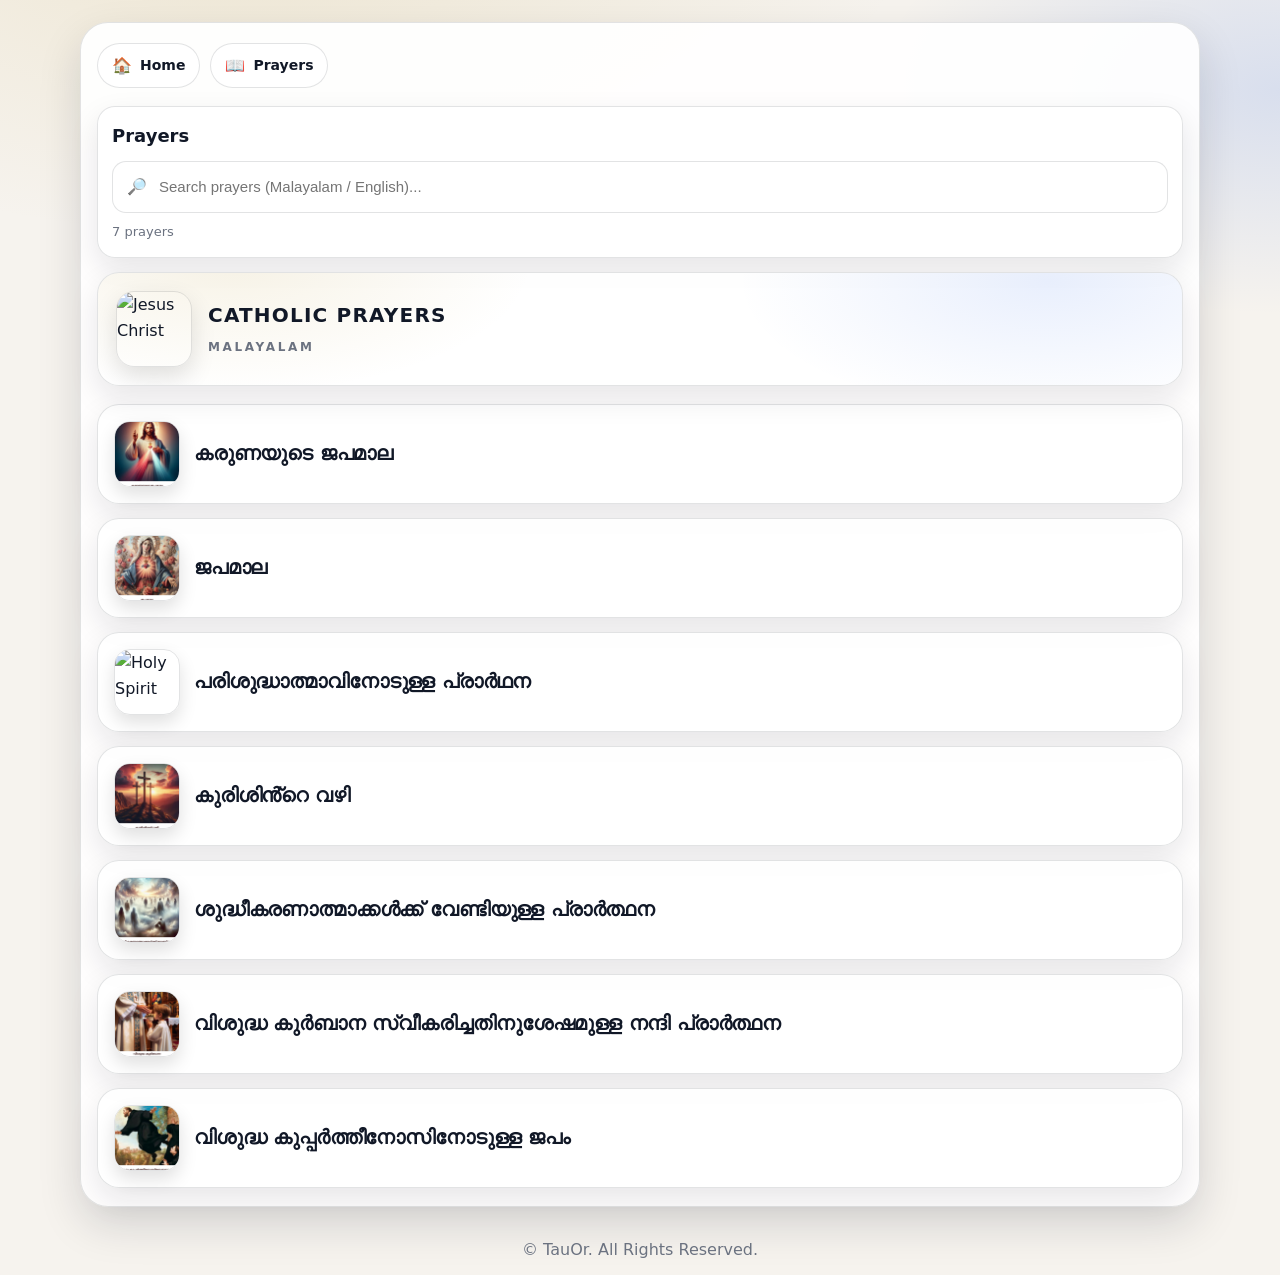
==== index.html @ 08e9ae3d "Update index.html" ====
<?xml version="1.0" encoding="UTF-8" ?>
<!DOCTYPE html>
<html lang='en' xmlns='http://www.w3.org/1999/xhtml'>
<head>
  <meta charset='UTF-8'/>
  <meta content='width=device-width, initial-scale=1.0' name='viewport'/>
  <meta name="google-site-verification" content="oqPQp-cGp6waDGWka0AwahX_au5ilaFqpRlw5TPN_To" />
  <title>Catholic Prayers Malayalam</title>
  <link rel="stylesheet" href="style.css" />
  <script defer src="script.js"></script>
  <link rel="icon" type="image/x-icon" href="favicon.ico">
</head>

<body>
  <div class="content shell">

    <!-- Top Bar -->
    <nav class="topbar">
      <div class="topbar-left">
        <a href="index.html" class="pill-button">
          <span class="pill-icon" aria-hidden="true">🏠</span>
          Home
        </a>

        <a href="#prayers" class="pill-button">
          <span class="pill-icon" aria-hidden="true">📖</span>
          Prayers
        </a>
      </div>
    </nav>

    <!-- Search area -->
    <div class="search-wrap" id="prayers">
      <div class="search-title">Prayers</div>
      <div class="search-bar">
        <span class="search-icon" aria-hidden="true">🔎</span>
        <input id="prayerSearch" type="text" placeholder="Search prayers (Malayalam / English)..." />
      </div>
      <div id="searchCount" class="search-count"></div>
    </div>

    <!-- Header -->
    <header class="hero">
      <div class="image">
        <img src="Jesus Christ.png" alt="Jesus Christ">
      </div>
      <div class="title">
        CATHOLIC PRAYERS
        <div class="subtitle">MALAYALAM</div>
      </div>
    </header>

    <!-- Prayer list -->
    <div class="image-grid">

      <div class="image-item">
        <a class="prayer-card" href="Karunayude japamala.html"
           data-title="കരുണയുടെ ജപമാല karunayude japamala divine mercy chaplet">
          <img alt="കരുണയുടെ ജപമാല" src="/images/index/1.png"/>
          <div class="prayer-title">കരുണയുടെ ജപമാല</div>
        </a>
      </div>

      <div class="image-item">
        <a class="prayer-card" href="ജപമാല.html"
           data-title="ജപമാല japamala rosary">
          <img alt="ജപമാല" src="/images/index/2.png"/>
          <div class="prayer-title">ജപമാല</div>
        </a>
      </div>

      <div class="image-item">
        <a class="prayer-card" href="പരിശുദ്ധാത്മാവിനോടുള്ള പ്രാർഥന.html"
           data-title="പരിശുദ്ധാത്മാവിനോടുള്ള പ്രാർഥന parishuddhathmavinu prayer holy spirit">
          <img src="3.png" alt="Holy Spirit">
          <div class="prayer-title">പരിശുദ്ധാത്മാവിനോടുള്ള പ്രാർഥന</div>
        </a>
      </div>

      <div class="image-item">
        <a class="prayer-card" href="കുരിശിൻ്റെ വഴി.html"
           data-title="കുരിശിൻ്റെ വഴി kurishinte vazhi stations of the cross">
          <img alt="കുരിശിൻ്റെ വഴി" src="/images/index/കുരിശിൻ്റെ വഴി.png"/>
          <div class="prayer-title">കുരിശിൻ്റെ വഴി</div>
        </a>
      </div>

      <div class="image-item">
        <a class="prayer-card" href="Prayer for the Souls in Purgatory.html"
           data-title="ശുദ്ധീകരണാത്മാക്കൾക്ക് വേണ്ടിയുള്ള പ്രാർത്ഥന purgatory souls prayer">
          <img alt="Prayer for the Souls in Purgatory" src="/images/index/4.png"/>
          <div class="prayer-title">ശുദ്ധീകരണാത്മാക്കൾക്ക് വേണ്ടിയുള്ള പ്രാർത്ഥന</div>
        </a>
      </div>

      <div class="image-item">
        <a class="prayer-card" href="prayer after holy communion.html"
           data-title="വിശുദ്ധ കുർബാന സ്വീകരിച്ചതിനുശേഷമുള്ള നന്ദി പ്രാർത്ഥന after holy communion thanksgiving prayer">
          <img alt="Prayer" src="prayer.png"/>
          <div class="prayer-title">വിശുദ്ധ കുർബാന സ്വീകരിച്ചതിനുശേഷമുള്ള നന്ദി പ്രാർത്ഥന</div>
        </a>
      </div>

      <div class="image-item">
        <a class="prayer-card" href="prayer to St. Cupertino.html"
           data-title="വിശുദ്ധ കുപ്പർത്തീനോസിനോടുള്ള ജപം st cupertino prayer">
          <img alt="St. Joseph of Cupertino" src="7.png"/>
          <div class="prayer-title">വിശുദ്ധ കുപ്പർത്തീനോസിനോടുള്ള ജപം</div>
        </a>
      </div>

    </div>

  </div>

  <footer>
    &#169; TauOr. All Rights Reserved.
  </footer>

</body>
</html>
---- style.css ----
/* =========================
   CatholicPrayers — Modern UI
========================= */

:root{
  --bg: #f6f3ee;
  --surface: rgba(255,255,255,.92);
  --card: rgba(255,255,255,.96);

  --text: #111827;
  --muted: #6b7280;
  --border: rgba(17,24,39,.12);

  --gold: #c8a951;
  --link: #2563eb;

  --shadow: 0 12px 30px rgba(17,24,39,.10);
  --shadow2: 0 18px 44px rgba(17,24,39,.14);

  --radius: 22px;
  --max: 1120px;
}

@media (prefers-color-scheme: dark){
  :root{
    --bg: #0b1220;
    --surface: rgba(17,24,39,.88);
    --card: rgba(17,24,39,.92);

    --text: #e5e7eb;
    --muted: #9ca3af;
    --border: rgba(229,231,235,.12);

    --gold: #d7b35a;
    --link: #60a5fa;

    --shadow: 0 16px 36px rgba(0,0,0,.40);
    --shadow2: 0 20px 56px rgba(0,0,0,.55);
  }
}

*{ box-sizing: border-box; }
html,body{ height:100%; }

body{
  margin:0;
  font-family: ui-sans-serif,system-ui,-apple-system,Segoe UI,Roboto,Arial;
  color:var(--text);
  background:var(--bg);
  line-height:1.65;
}

/* background glow */
body::before{
  content:"";
  position:fixed;
  inset:0;
  z-index:-1;
  pointer-events:none;
  background:
    radial-gradient(1200px 600px at 20% -10%, rgba(200,169,81,.18), transparent 55%),
    radial-gradient(900px 500px at 100% 10%, rgba(37,99,235,.14), transparent 45%),
    var(--bg);
}

a{ color:var(--link); text-decoration:none; }
a:hover{ text-decoration:underline; }

/* ===== Outer shell: rounded like tiles, no harsh edges ===== */
.shell{
  max-width: var(--max);
  margin: 22px auto 18px;
  padding: 16px;
  border-radius: 28px;
  background: var(--surface);
  border: 1px solid var(--border);
  box-shadow: var(--shadow2);
}

/* ===== Topbar (no hamburger) ===== */
.topbar{
  background: transparent;
  border: 0;
  padding: 4px 0 10px;
  margin: 0;
}

.topbar-left{
  display:flex;
  align-items:center;
  gap: 10px;
}

/* Pills */
.pill-button{
  display:inline-flex;
  align-items:center;
  gap: 8px;
  padding: 10px 14px;
  border-radius: 999px;
  border: 1px solid var(--border);
  background: var(--card);
  color: var(--text);
  font-weight: 800;
  font-size: 14px;
  transition: transform .14s ease, border-color .14s ease, box-shadow .14s ease;
}

.pill-button:hover{
  text-decoration:none;
  transform: translateY(-1px);
  border-color: rgba(200,169,81,.45);
  box-shadow: var(--shadow);
}

.pill-icon{ font-size: 16px; line-height: 1; }

/* ===== Search area ===== */
.search-wrap{
  margin: 8px 0 14px;
  padding: 14px;
  border-radius: 18px;
  background: var(--card);
  border: 1px solid var(--border);
  box-shadow: var(--shadow);
}

.search-title{
  font-weight: 900;
  font-size: 18px;
  margin-bottom: 10px;
}

.search-bar{
  display:flex;
  align-items:center;
  gap: 10px;
  padding: 12px 14px;
  border-radius: 14px;
  border: 1px solid var(--border);
  background: var(--surface);
}

.search-bar input{
  width:100%;
  border:0;
  outline:none;
  background:transparent;
  color: var(--text);
  font-size: 15px;
}

.search-icon{ opacity: .8; }

.search-count{
  margin-top: 8px;
  color: var(--muted);
  font-size: 13px;
}

/* ===== Hero header ===== */
.hero{
  border-radius: 22px;
  border: 1px solid var(--border);
  background: var(--card);
  box-shadow: var(--shadow);
  padding: 18px;
  display:flex;
  gap: 16px;
  align-items:center;
  overflow:hidden;
  position: relative;
  margin-bottom: 12px;
}

.hero::before{
  content:"";
  position:absolute;
  inset:-40px;
  background:
    radial-gradient(500px 220px at 15% 15%, rgba(200,169,81,.14), transparent 60%),
    radial-gradient(500px 220px at 85% 25%, rgba(37,99,235,.10), transparent 62%);
  pointer-events:none;
}

.hero .image{
  width: 76px;
  height: 76px;
  border-radius: 18px;
  overflow:hidden;
  border: 1px solid var(--border);
  box-shadow: 0 10px 24px rgba(0,0,0,.12);
  flex: 0 0 auto;
  position: relative;
  z-index: 1;
}

.hero .image img{
  width:100%;
  height:100%;
  object-fit:cover;
}

.hero .title{
  font-weight: 900;
  letter-spacing: .06em;
  font-size: 20px;
  position: relative;
  z-index: 1;
}
.hero .subtitle{
  margin-top: 6px;
  font-weight: 850;
  letter-spacing: .22em;
  text-transform: uppercase;
  color: var(--muted);
  font-size: 12px;
}

/* ===== Prayer list (one per row) ===== */
.image-grid{
  display:flex;
  flex-direction:column;
  gap: 14px;
  padding: 6px 0 2px;
  margin: 0;
}

.image-item{ width:100%; }

.prayer-card{
  display:flex;
  align-items:center;
  gap: 14px;

  width:100%;
  padding: 16px;
  border-radius: 22px;

  background: var(--card);
  border: 1px solid var(--border);
  box-shadow: var(--shadow);

  color: inherit;
  transition: transform .14s ease, border-color .14s ease, box-shadow .14s ease;
}

.prayer-card:hover{
  transform: translateY(-2px);
  border-color: rgba(200,169,81,.45);
  box-shadow: var(--shadow2);
}

.prayer-card img{
  width: 66px;
  height: 66px;
  object-fit: cover;
  border-radius: 16px;
  border: 1px solid var(--border);
  box-shadow: 0 8px 18px rgba(0,0,0,.12);
  flex: 0 0 auto;
}

/* Smaller font size */
.prayer-title{
  font-weight: 800;
  font-size: 20px;
  line-height: 1.25;
  letter-spacing: -0.01em;
}

/* Mobile */
@media (max-width: 640px){
  .shell{ margin: 12px 10px; padding: 12px; border-radius: 22px; }
  .pill-button{ padding: 9px 12px; font-size: 13px; }
  .prayer-card{ padding: 14px; border-radius: 18px; }
  .prayer-card img{ width: 58px; height: 58px; border-radius: 14px; }
  .prayer-title{ font-size: 17px; }
}

/* PRAYERS DROPDOWN */

.topbar{
  position: relative;
}

.pill-button-btn{
  cursor: pointer;
}

.pill-caret{
  margin-left:6px;
  font-size:12px;
}

.prayers-menu{
  display:none;
  position:absolute;
  top:55px;
  left:0;

  width:340px;

  background:var(--surface);
  border:1px solid var(--border);
  border-radius:16px;
  box-shadow:var(--shadow2);

  padding:10px;
  z-index:100;
}

.prayers-menu.open{
  display:grid;
  gap:6px;
}

.prayers-menu a{
  padding:10px 12px;
  border-radius:10px;
  text-decoration:none;
  font-weight:700;
  color:var(--text);
}

.prayers-menu a:hover{
  background:rgba(200,169,81,.15);
}

/* PRAYER PAGE READER */

.reader{
  margin-top:14px;
  padding:20px;
  border-radius:22px;
  background:var(--card);
  border:1px solid var(--border);
  box-shadow:var(--shadow);
}

.reader-title{
  font-size:26px;
  font-weight:900;
  margin-bottom:16px;
}

.reader-body{
  font-size:18px;
  line-height:1.9;
}

/* hide old bullet menu */

.prayer-page ul:first-of-type{
  display:none;
}

.prayer-page input[type="checkbox"]{
  display:none;
}

/* Footer */
footer{
  max-width: var(--max);
  margin: 0 auto 18px;
  padding: 12px 16px;
  color: var(--muted);
  text-align:center;
}
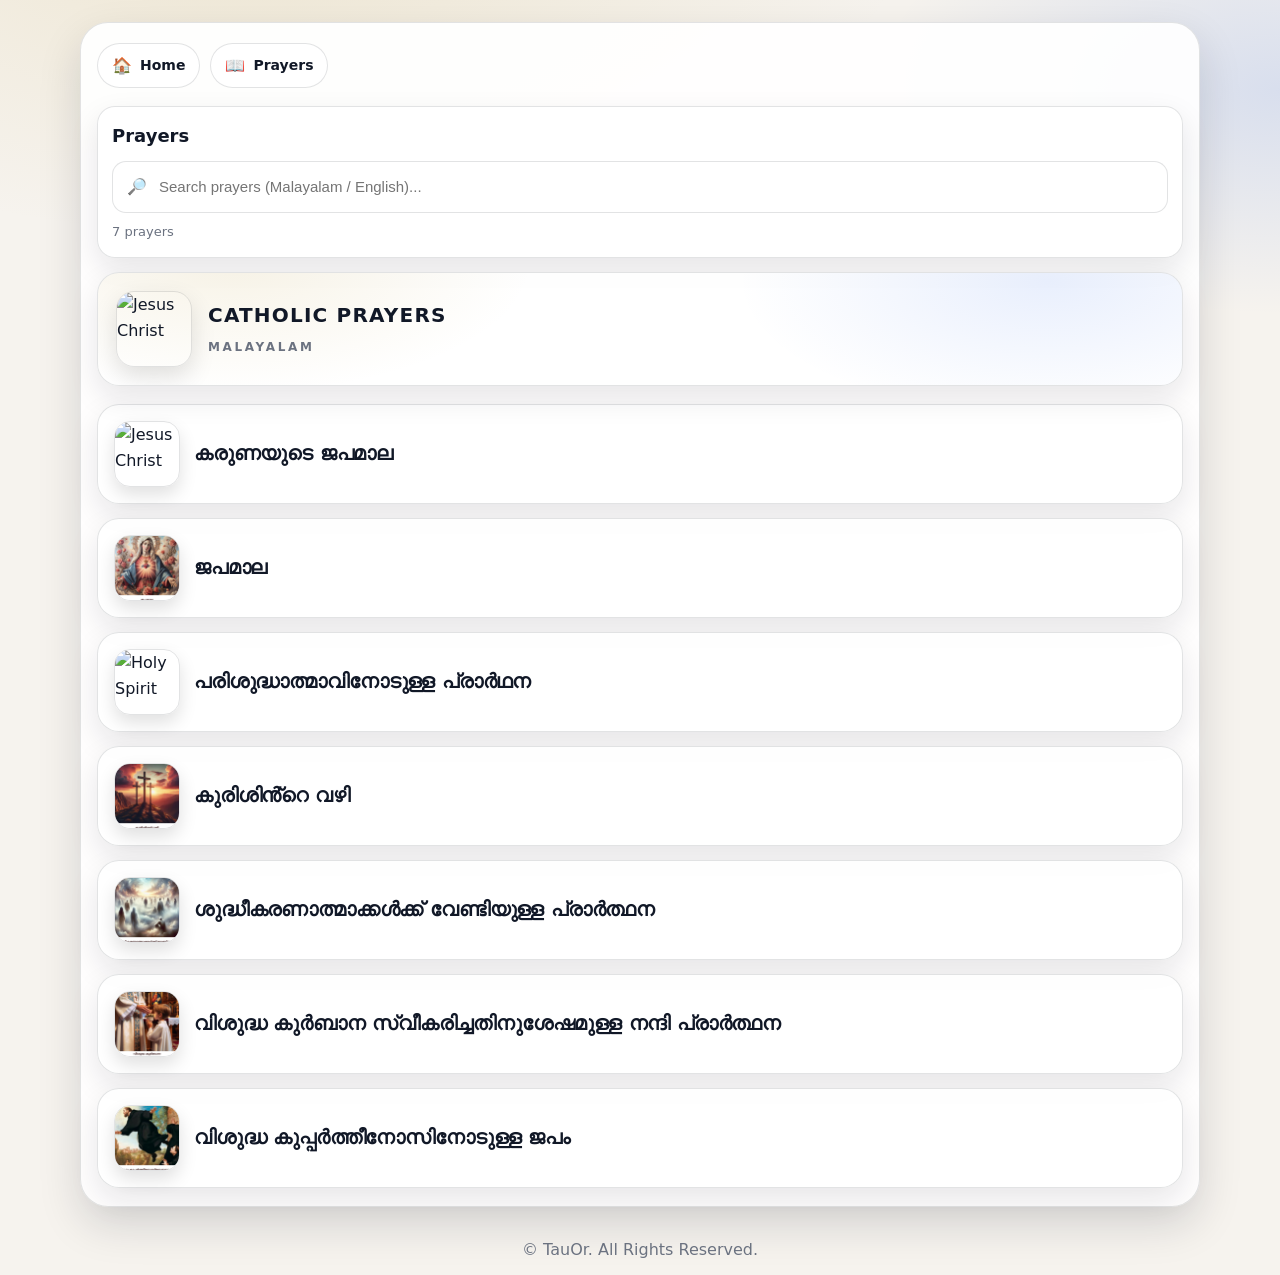
==== commit ee23f6db: "Update index.html" ====
--- a/index.html
+++ b/index.html
@@ -56,7 +56,7 @@
       <div class="image-item">
         <a class="prayer-card" href="Karunayude japamala.html"
            data-title="കരുണയുടെ ജപമാല karunayude japamala divine mercy chaplet">
-          <img alt="കരുണയുടെ ജപമാല" src="/images/index/1.png"/>
+          <img src="IMG_2537.JPG" alt="Jesus Christ">
           <div class="prayer-title">കരുണയുടെ ജപമാല</div>
         </a>
       </div>
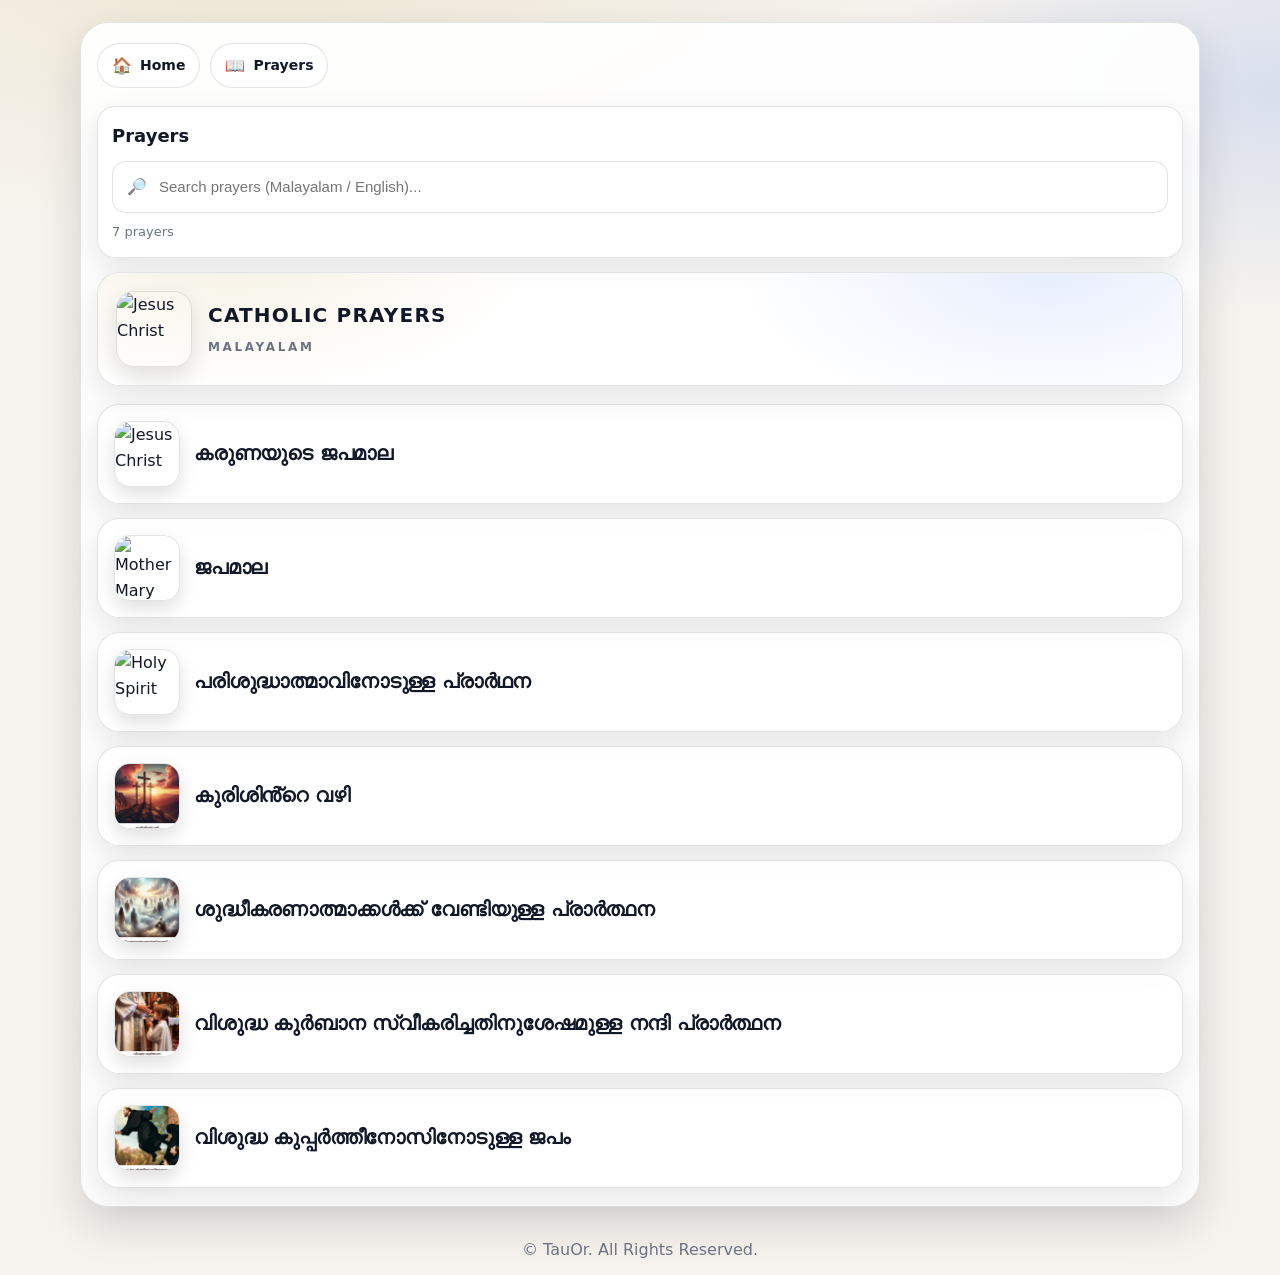
==== commit 9027da8d: "Update index.html" ====
--- a/index.html
+++ b/index.html
@@ -64,7 +64,7 @@
       <div class="image-item">
         <a class="prayer-card" href="ജപമാല.html"
            data-title="ജപമാല japamala rosary">
-          <img alt="ജപമാല" src="/images/index/2.png"/>
+          <img src="2.png" alt="Mother Mary">
           <div class="prayer-title">ജപമാല</div>
         </a>
       </div>
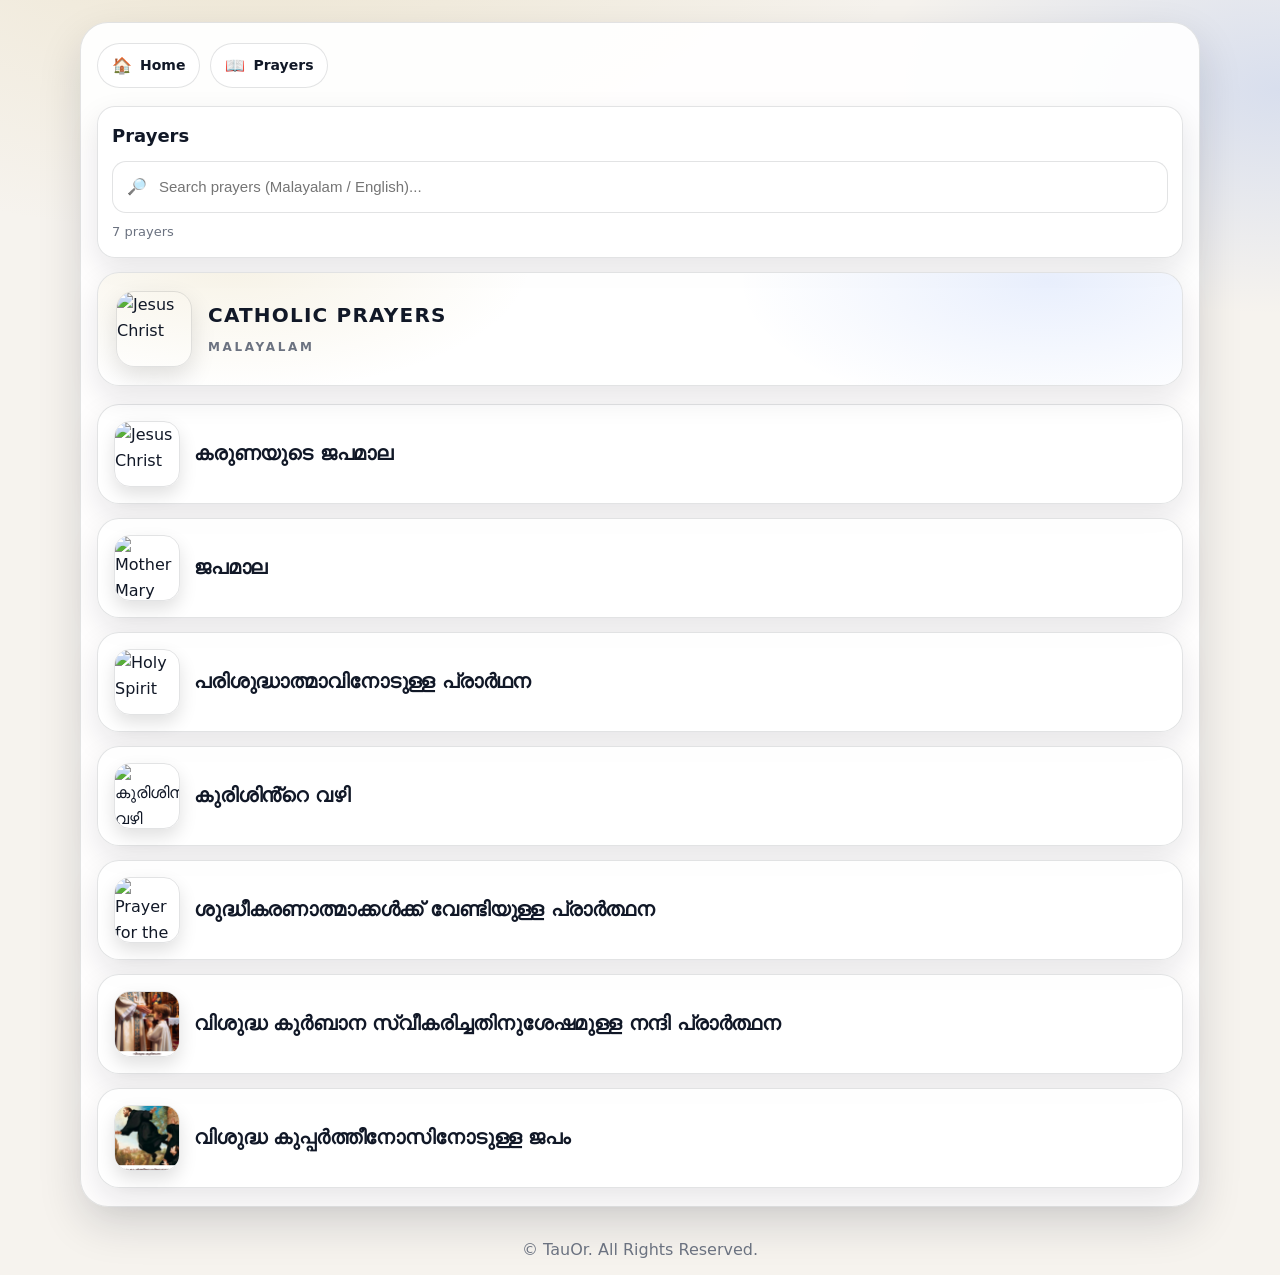
==== commit 5b284477: "Update index.html" ====
--- a/index.html
+++ b/index.html
@@ -80,7 +80,7 @@
       <div class="image-item">
         <a class="prayer-card" href="കുരിശിൻ്റെ വഴി.html"
            data-title="കുരിശിൻ്റെ വഴി kurishinte vazhi stations of the cross">
-          <img alt="കുരിശിൻ്റെ വഴി" src="/images/index/കുരിശിൻ്റെ വഴി.png"/>
+          <img alt="കുരിശിൻ്റെ വഴി" src="കുരിശിൻ്റെ വഴി.png"/>
           <div class="prayer-title">കുരിശിൻ്റെ വഴി</div>
         </a>
       </div>
@@ -88,7 +88,7 @@
       <div class="image-item">
         <a class="prayer-card" href="Prayer for the Souls in Purgatory.html"
            data-title="ശുദ്ധീകരണാത്മാക്കൾക്ക് വേണ്ടിയുള്ള പ്രാർത്ഥന purgatory souls prayer">
-          <img alt="Prayer for the Souls in Purgatory" src="/images/index/4.png"/>
+          <img alt="Prayer for the Souls in Purgatory" src="4.png"/>
           <div class="prayer-title">ശുദ്ധീകരണാത്മാക്കൾക്ക് വേണ്ടിയുള്ള പ്രാർത്ഥന</div>
         </a>
       </div>
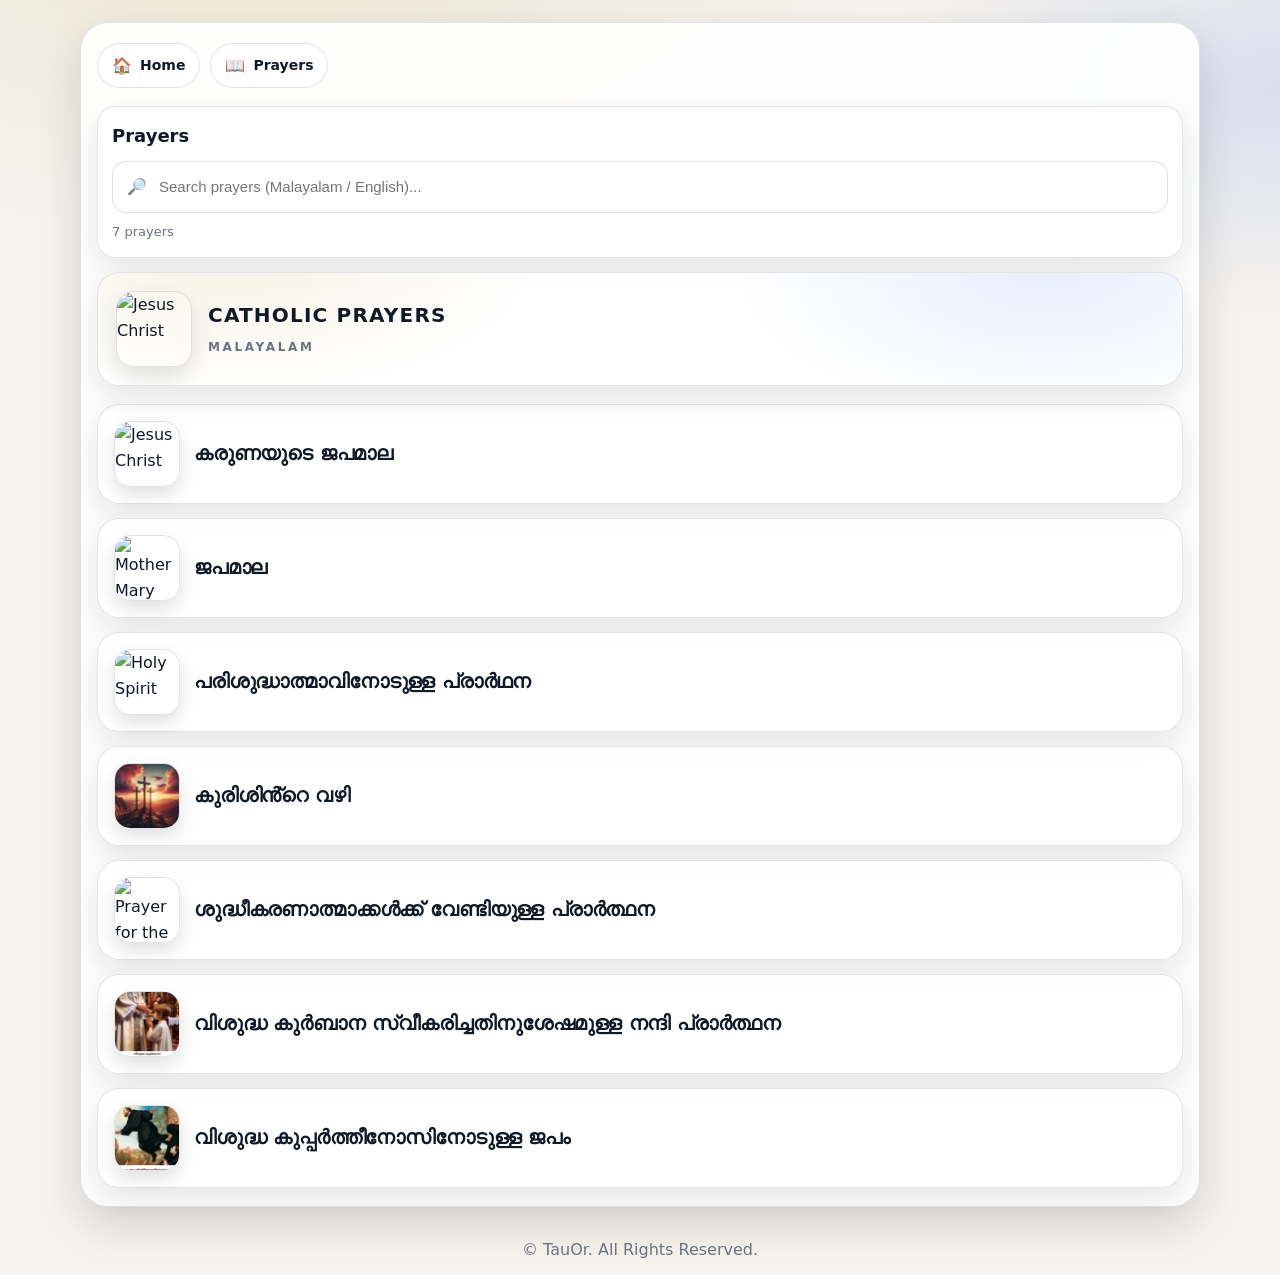
==== commit 1e9c0772: "Update index.html" ====
--- a/index.html
+++ b/index.html
@@ -80,7 +80,7 @@
       <div class="image-item">
         <a class="prayer-card" href="കുരിശിൻ്റെ വഴി.html"
            data-title="കുരിശിൻ്റെ വഴി kurishinte vazhi stations of the cross">
-          <img alt="കുരിശിൻ്റെ വഴി" src="കുരിശിൻ്റെ വഴി.png"/>
+          <img alt="കുരിശിൻ്റെ വഴി" src="6.png"/>
           <div class="prayer-title">കുരിശിൻ്റെ വഴി</div>
         </a>
       </div>
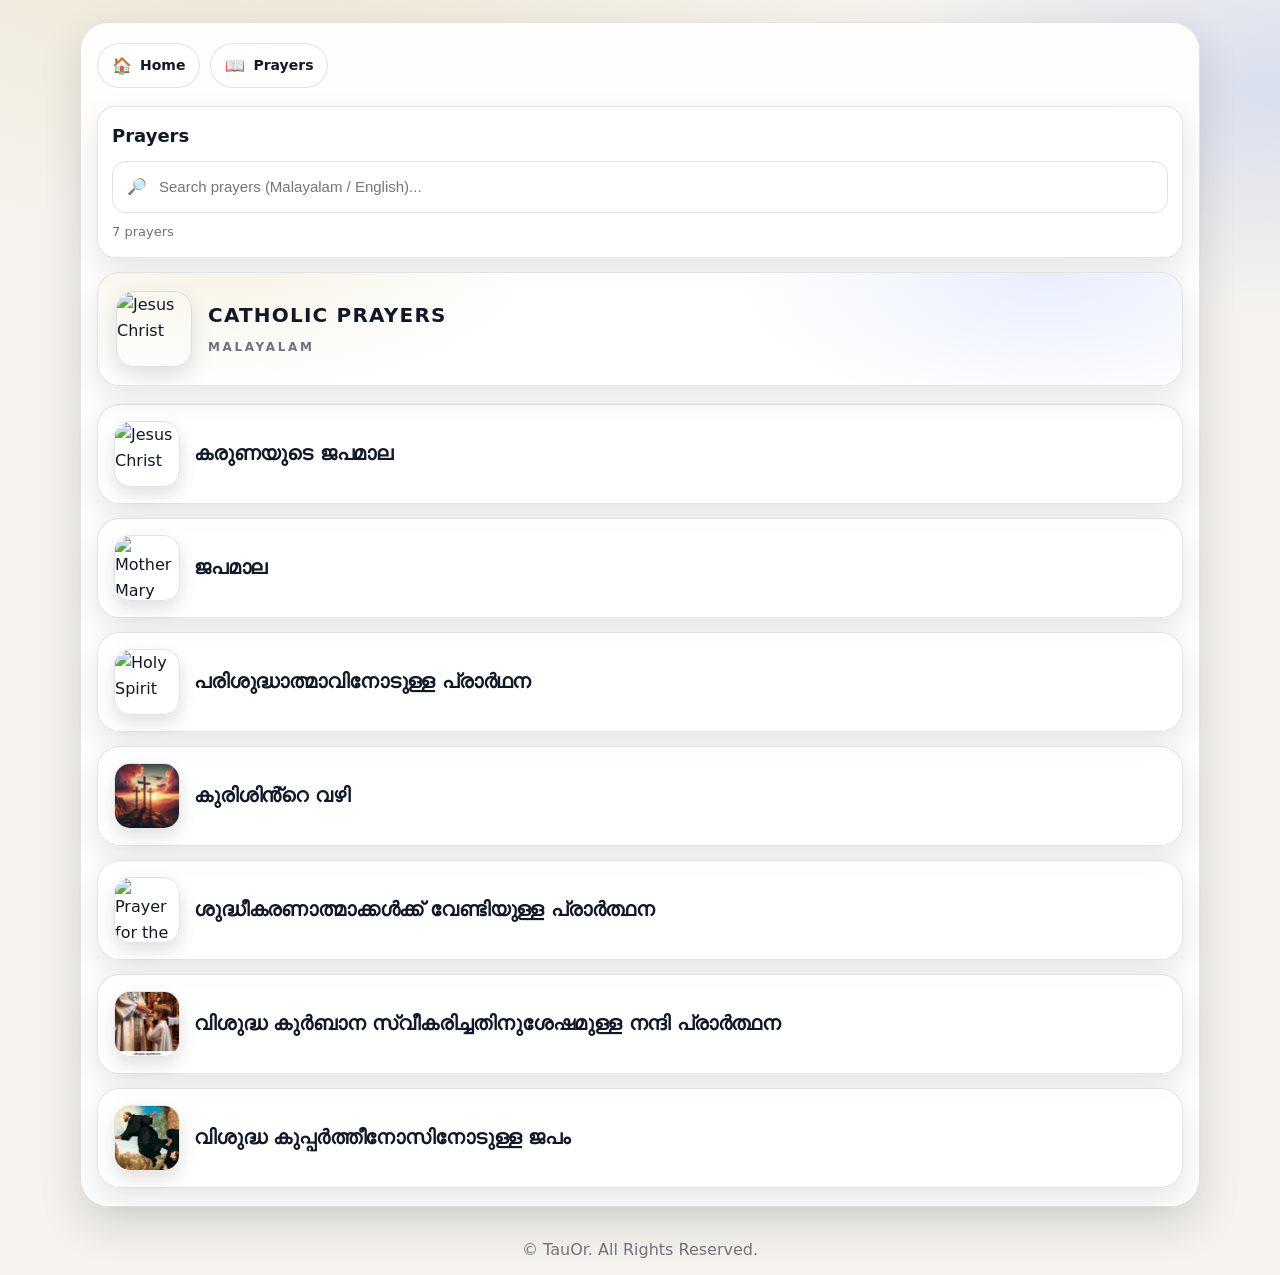
==== commit 06e953a3: "Update index.html" ====
--- a/index.html
+++ b/index.html
@@ -104,7 +104,7 @@
       <div class="image-item">
         <a class="prayer-card" href="prayer to St. Cupertino.html"
            data-title="വിശുദ്ധ കുപ്പർത്തീനോസിനോടുള്ള ജപം st cupertino prayer">
-          <img alt="St. Joseph of Cupertino" src="7.png"/>
+          <img alt="St. Joseph of Cupertino" src="/images/index/St. Joseph of Cupertino.jpg"/>
           <div class="prayer-title">വിശുദ്ധ കുപ്പർത്തീനോസിനോടുള്ള ജപം</div>
         </a>
       </div>
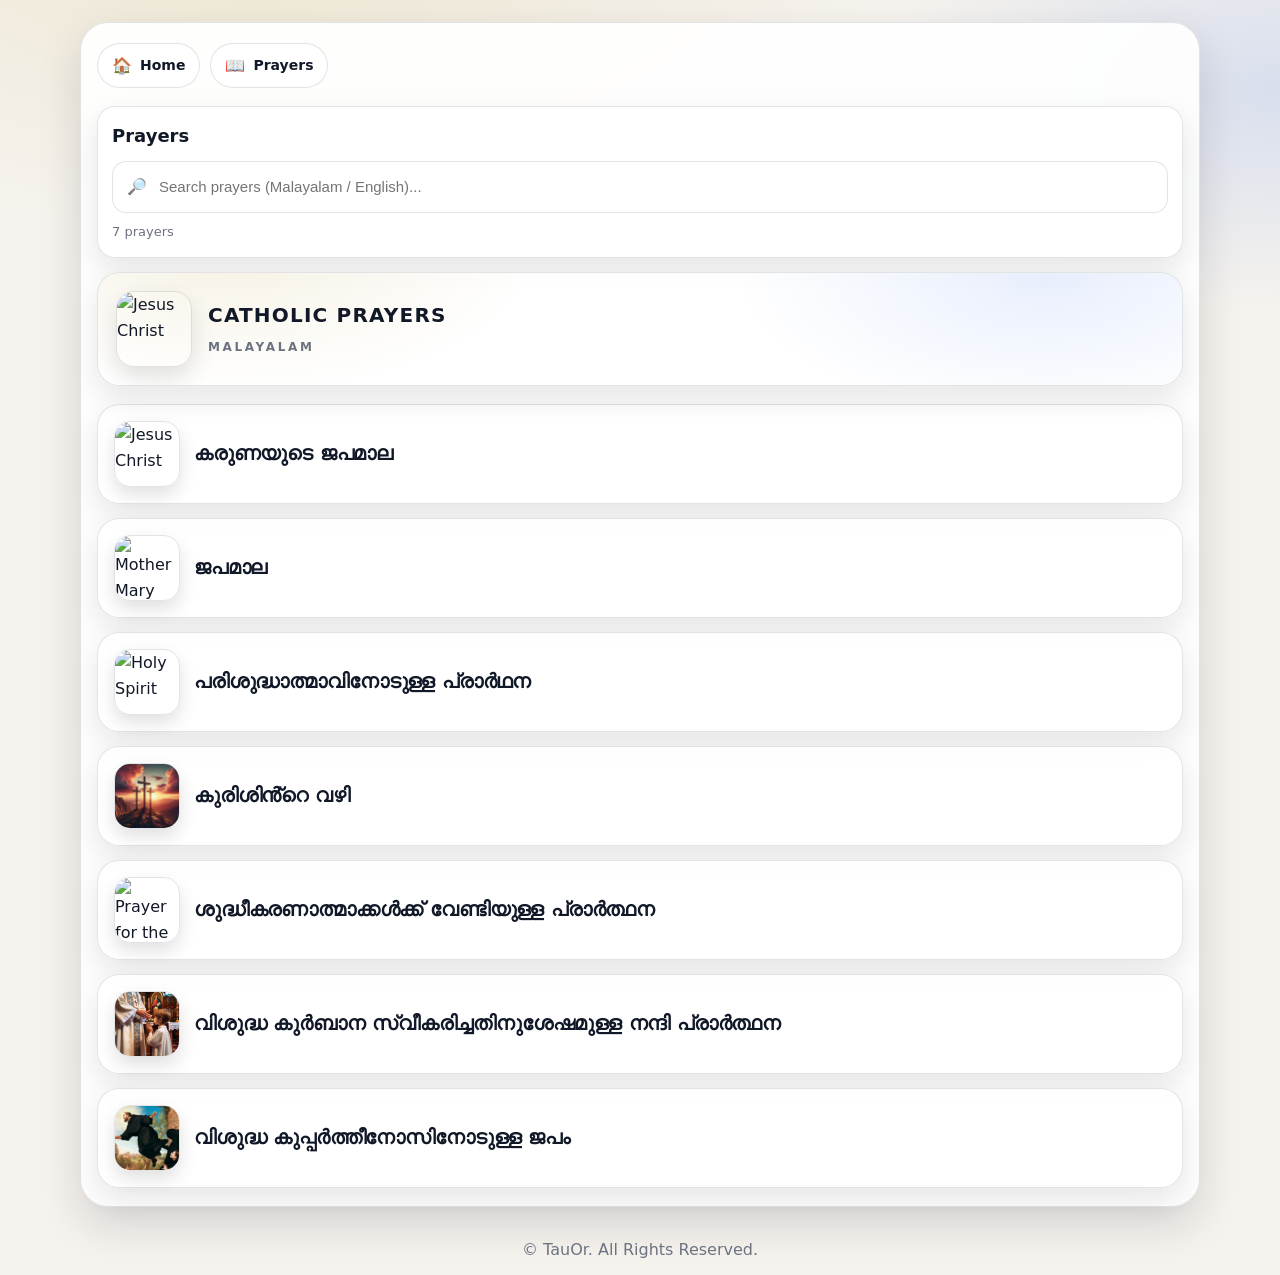
==== commit ea4063dc: "Update index.html" ====
--- a/index.html
+++ b/index.html
@@ -96,7 +96,7 @@
       <div class="image-item">
         <a class="prayer-card" href="prayer after holy communion.html"
            data-title="വിശുദ്ധ കുർബാന സ്വീകരിച്ചതിനുശേഷമുള്ള നന്ദി പ്രാർത്ഥന after holy communion thanksgiving prayer">
-          <img alt="Prayer" src="prayer.png"/>
+           <img src="/images/index/5.png" alt="Church">
           <div class="prayer-title">വിശുദ്ധ കുർബാന സ്വീകരിച്ചതിനുശേഷമുള്ള നന്ദി പ്രാർത്ഥന</div>
         </a>
       </div>
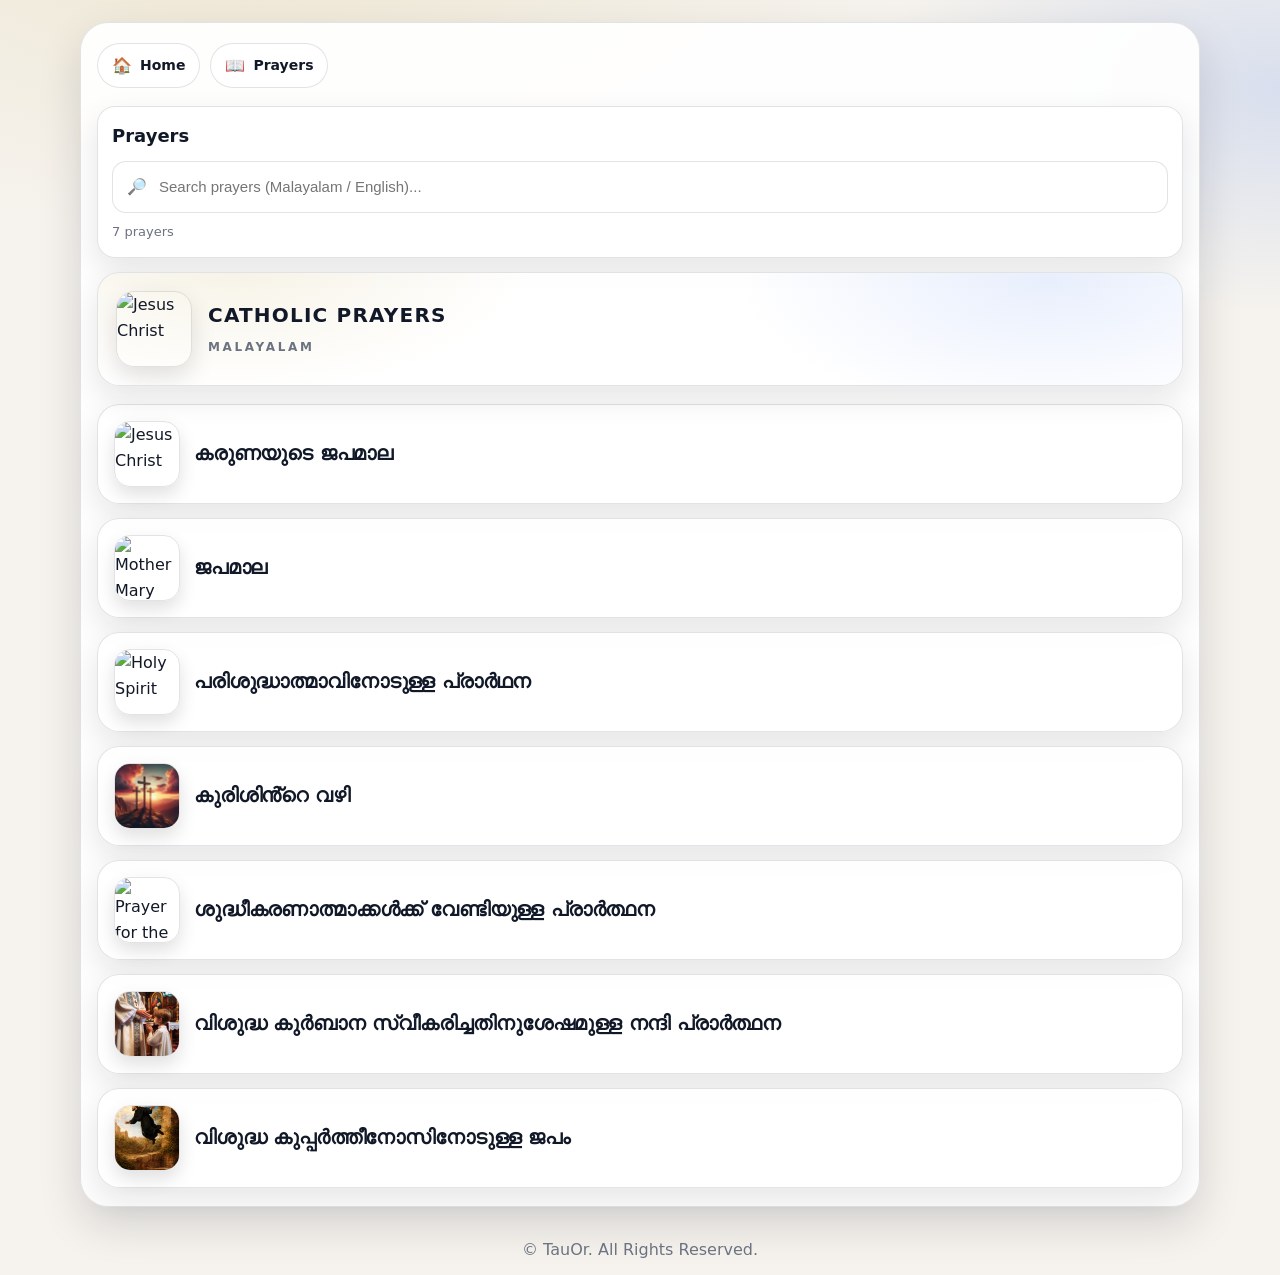
==== commit 1557bbee: "Update index.html" ====
--- a/index.html
+++ b/index.html
@@ -104,7 +104,7 @@
       <div class="image-item">
         <a class="prayer-card" href="prayer to St. Cupertino.html"
            data-title="വിശുദ്ധ കുപ്പർത്തീനോസിനോടുള്ള ജപം st cupertino prayer">
-          <img alt="St. Joseph of Cupertino" src="/images/index/St. Joseph of Cupertino.jpg"/>
+          <img alt="St. Joseph of Cupertino" src="St. Joseph Cupertino.png"/>
           <div class="prayer-title">വിശുദ്ധ കുപ്പർത്തീനോസിനോടുള്ള ജപം</div>
         </a>
       </div>
--- a/style.css
+++ b/style.css
@@ -359,6 +359,146 @@
   display:none;
 }
 
+/* =========================
+   Prayer page hero like home
+========================= */
+
+.prayer-page .prayer-hero{
+  margin-top: 12px;
+  margin-bottom: 14px;
+}
+
+.prayer-page .prayer-hero-card{
+  display: flex;
+  align-items: center;
+  gap: 16px;
+
+  width: 100%;
+  padding: 18px;
+  border-radius: 30px;
+
+  background: var(--card);
+  border: 1px solid rgba(200,169,81,.45);
+  box-shadow: var(--shadow);
+}
+
+.prayer-page .prayer-hero-img{
+  width: 86px;
+  height: 86px;
+  object-fit: cover;
+  border-radius: 20px;
+  border: 1px solid var(--border);
+  box-shadow: 0 8px 18px rgba(0,0,0,.12);
+  flex: 0 0 auto;
+}
+
+.prayer-page .prayer-hero-title{
+  font-weight: 800;
+  font-size: 24px;
+  line-height: 1.25;
+  letter-spacing: -0.01em;
+  color: var(--text);
+}
+
+/* prayer reader card below */
+.prayer-page .reader{
+  margin-top: 0;
+  padding: 20px;
+  border-radius: 22px;
+  background: var(--card);
+  border: 1px solid var(--border);
+  box-shadow: var(--shadow);
+}
+
+.prayer-page .reader-body{
+  font-size: 18px;
+  line-height: 1.9;
+  color: var(--text);
+}
+
+.prayer-page .reader-body p{
+  margin: 10px 0;
+}
+
+/* hide leftovers from old structure */
+.prayer-page input[type="checkbox"]{
+  display: none !important;
+}
+
+.prayer-page ul:first-of-type{
+  display: none !important;
+}
+
+/* mobile */
+@media (max-width: 640px){
+  .prayer-page .prayer-hero-card{
+    padding: 14px;
+    border-radius: 22px;
+    gap: 12px;
+  }
+
+  .prayer-page .prayer-hero-img{
+    width: 64px;
+    height: 64px;
+    border-radius: 16px;
+  }
+
+  .prayer-page .prayer-hero-title{
+    font-size: 18px;
+    line-height: 1.25;
+  }
+
+  .prayer-page .reader{
+    padding: 14px;
+    border-radius: 18px;
+  }
+
+  .prayer-page .reader-body{
+    font-size: 16px;
+    line-height: 1.85;
+  }
+}
+
+/* =========================
+   Poem / hymn blocks
+========================= */
+
+.poem-block{
+  text-align: center;
+  max-width: 720px;
+  margin: 18px auto 22px;
+  padding: 0 10px;
+}
+
+.poem-block p{
+  text-align: center !important;
+  line-height: 1.95;
+  margin: 10px 0 18px;
+}
+
+.poem-block .right-align{
+  text-align: center !important;
+}
+
+/* Optional: tighter heading spacing before poems */
+.poem-title{
+  text-align: center;
+  margin-bottom: 10px;
+}
+
+/* Mobile */
+@media (max-width: 640px){
+  .poem-block{
+    max-width: 100%;
+    margin: 14px auto 18px;
+    padding: 0 4px;
+  }
+
+  .poem-block p{
+    line-height: 1.85;
+  }
+}
+
 /* Footer */
 footer{
   max-width: var(--max);
